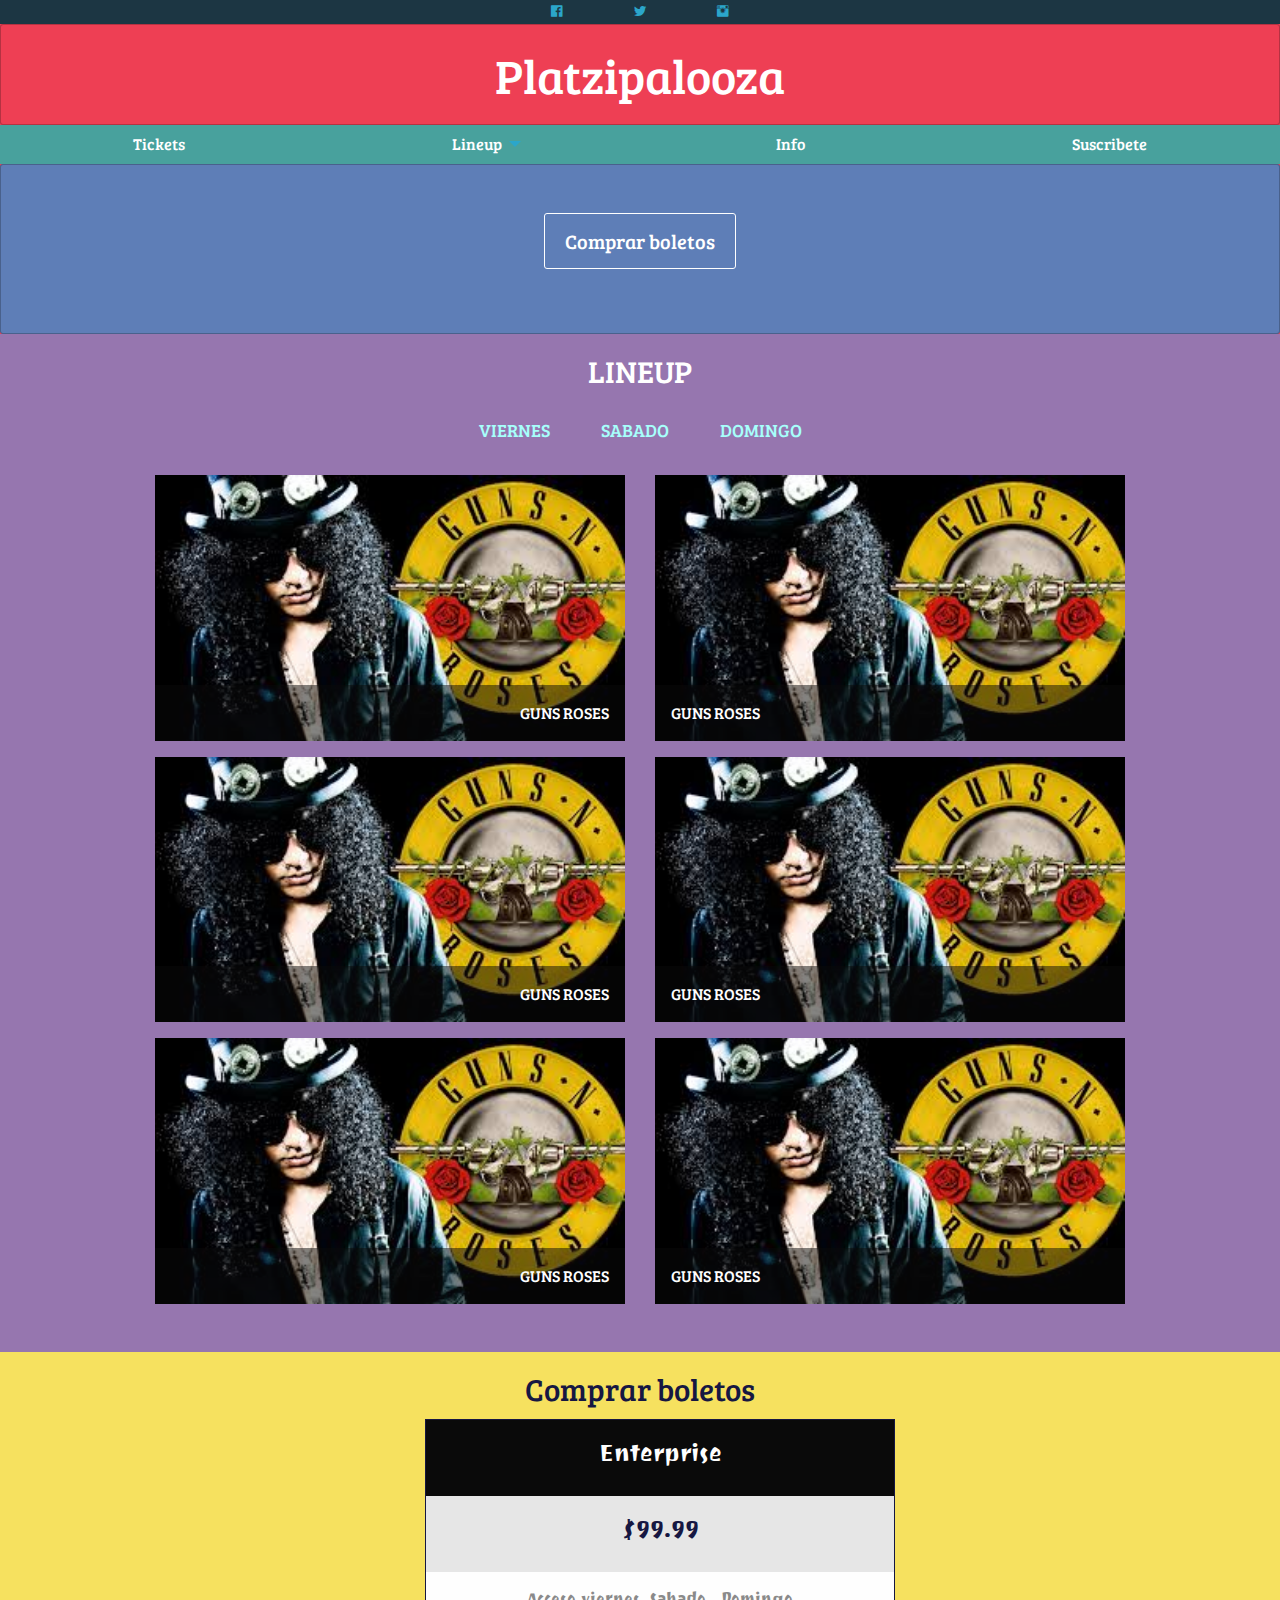
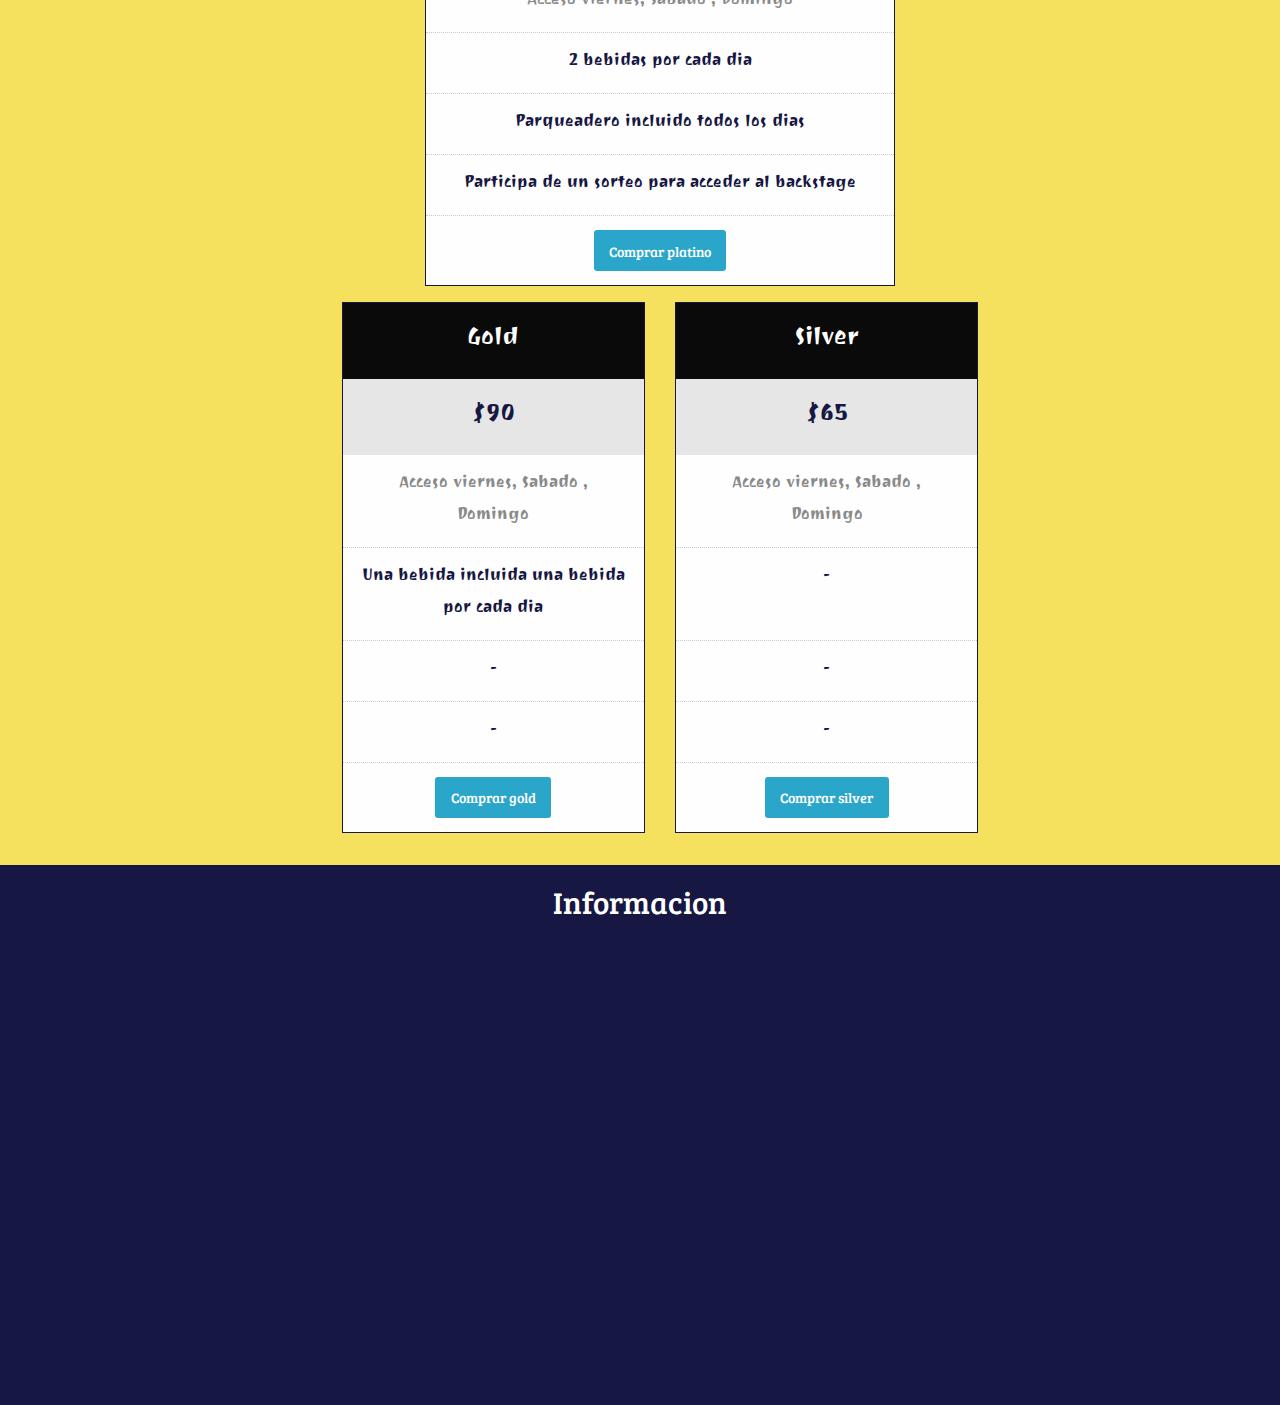
==== index.html @ 2fb14201 "subiendo" ====
<!doctype html>
<html class="no-js" lang="en" dir="ltr">
  <head>
    <meta charset="utf-8">
    <meta http-equiv="x-ua-compatible" content="ie=edge">
    <meta name="viewport" content="width=device-width, initial-scale=1.0">
    <link rel="stylesheet" href="icons/foundation-icons/foundation-icons.css">
    <link rel="stylesheet" href="css/pricing-table.css">
    <title>PlatziPalooza</title>
    <link rel="stylesheet" href="css/foundation-flex.css">
    <link href="https://fonts.googleapis.com/css?family=Bree+Serif|Ravi+Prakash" rel="stylesheet">
    <link rel="stylesheet" href="css/app.css">
  </head>
  <body>
    <!-- Social -->

    <section class="social-container">
      <div class="row align-center text-center">
        <div class="small-1 column">
          <a href="#" target="blank">
            <i class="fi-social-facebook"></i>  
          </a>
        </div>
        <div class="small-1 column">
          <a href="#" target="blank">
            <i class="fi-social-twitter"></i>  
          </a>
        </div>
        <div class="small-1 column">
          <a href="#" target="blank">
            <i class="fi-social-instagram"></i>  
          </a> 
        </div>
      </div>
    </section>

    <!-- social -->

    <!-- logo  -->
      <section class="logo-container">
        <div class="callout text-center">
          <h1>Platzipalooza</h1>
        </div>
      </section>
    <!-- logo  -->

    <!-- menu -->
      <section class="menu-container">
        <ul class="menu dropdown align-spaced" data-dropdown-menu>
          <li><a href="">Tickets</a></li>
          <li>
            <a href="">Lineup</a>
            <ul id="submenu-container" class="menu">
              <li><a href="#panelViernes">Viernes</a></li>
              <li><a href="#panelsabado">Sabado</a></li>
              <li><a href="#panelDomingo">Domingo</a></li>
            </ul>
          </li>
          <li><a href="#">Info</a></li>
          <li><a href="#">Suscribete</a></li>
        </ul>
      </section>
    <!-- menu -->

    <!-- Tickets -->
    <section class="tickets-action">
      <div class="callout large text-center">
        <a href="#">
          <button class="large hollow button">Comprar boletos</button>
        </a>
      </div>
    </section>
    <!-- Tickets -->

    <!-- lineup -->
    <section class="lineup-container">
      <h3 class="text-center">Lineup</h3>
      <ul class="tabs text-center" data-tabs id="lineup-tabs">
        <li class="tabs-title is-active">
          <a href="#panelViernes">Viernes</a>
        </li>
        <li class="tabs-title">
          <a href="#panelSabado">Sabado</a>
        </li>
        <li class="tabs-title">
          <a href="#panelDomingo">Domingo</a>
        </li>
      </ul>
      <div class="tabs-content" data-tabs-content="lineup-tabs">
        <div class="tabs-panel is-active" id="panelViernes">
          <div class="row">
            <div class="small-12 medium-6 column">
              <div class="orbit" data-orbit>
                <div class="orbit-container">
                  <div class="orbit-slide">
                    <img class="orbit-image" src="imagenes/descarga.jpg" alt="Guns Roses">
                    <figcaption class="orbit-caption">Guns Roses</figcaption>
                  </div>
               </div> 
              </div>
            </div>
            <div class="small-12 medium-6 column">
              <div class="orbit" data-orbit>
                <div class="orbit-container">
                  <div class="orbit-slide">
                    <img class="orbit-image" src="imagenes/descarga.jpg" alt="Guns Roses">
                    <figcaption class="orbit-caption">Guns Roses</figcaption>
                  </div>
               </div> 
              </div>
            </div>
            <div class="small-12 medium-6 column">
              <div class="orbit" data-orbit>
                <div class="orbit-container">
                  <div class="orbit-slide">
                    <img class="orbit-image" src="imagenes/descarga.jpg" alt="Guns Roses">
                    <figcaption class="orbit-caption">Guns Roses</figcaption>
                  </div>
               </div> 
              </div>
            </div>
            <div class="small-12 medium-6 column">
              <div class="orbit" data-orbit>
                <div class="orbit-container">
                  <div class="orbit-slide">
                    <img class="orbit-image" src="imagenes/descarga.jpg" alt="Guns Roses">
                    <figcaption class="orbit-caption">Guns Roses</figcaption>
                  </div>
               </div> 
              </div>
            </div>
            <div class="small-12 medium-6 column">
              <div class="orbit" data-orbit>
                <div class="orbit-container">
                  <div class="orbit-slide">
                    <img class="orbit-image" src="imagenes/descarga.jpg" alt="Guns Roses">
                    <figcaption class="orbit-caption">Guns Roses</figcaption>
                  </div>
               </div> 
              </div>
            </div>
            <div class="small-12 medium-6 column">
              <div class="orbit" data-orbit>
                <div class="orbit-container">
                  <div class="orbit-slide">
                    <img class="orbit-image" src="imagenes/descarga.jpg" alt="Guns Roses">
                    <figcaption class="orbit-caption">Guns Roses</figcaption>
                  </div>
               </div> 
              </div>
            </div>
          </div>
        </div>
         <div class="tabs-panel" id="panelSabado">
           <div class="row">
             <div class="small-12 medium-6 column">
              <div class="orbit" data-orbit>
                <div class="orbit-container">
                  <div class="orbit-slide">
                    <img class="orbit-image" src="imagenes/maxresdefault.jpg" alt="Queen">
                    <figcaption class="orbit-caption">Guns Roses</figcaption>
                  </div>
               </div> 
              </div>
             </div>
             <div class="small-12 medium-6 column">
              <div class="orbit" data-orbit>
                <div class="orbit-container">
                  <div class="orbit-slide">
                    <img class="orbit-image" src="imagenes/maxresdefault.jpg" alt="Queen">
                    <figcaption class="orbit-caption">Guns Roses</figcaption>
                  </div>
               </div> 
              </div>
             </div>
             <div class="small-12 medium-6 column">
              <div class="orbit" data-orbit>
                <div class="orbit-container">
                  <div class="orbit-slide">
                    <img class="orbit-image" src="imagenes/maxresdefault.jpg" alt="Queen">
                    <figcaption class="orbit-caption">Guns Roses</figcaption>
                  </div>
               </div> 
              </div>
             </div>
             <div class="small-12 medium-6 column">
              <div class="orbit" data-orbit>
                <div class="orbit-container">
                  <div class="orbit-slide">
                    <img class="orbit-image" src="imagenes/maxresdefault.jpg" alt="Queen">
                    <figcaption class="orbit-caption">Guns Roses</figcaption>
                  </div>
               </div> 
              </div>
             </div>
             <div class="small-12 medium-6 column">
              <div class="orbit" data-orbit>
                <div class="orbit-container">
                  <div class="orbit-slide">
                    <img class="orbit-image" src="imagenes/maxresdefault.jpg" alt="Queen">
                    <figcaption class="orbit-caption">Guns Roses</figcaption>
                  </div>
               </div> 
              </div>
             </div>
             <div class="small-12 medium-6 column">
              <div class="orbit" data-orbit>
                <div class="orbit-container">
                  <div class="orbit-slide">
                    <img class="orbit-image" src="imagenes/maxresdefault.jpg" alt="Queen">
                    <figcaption class="orbit-caption">Guns Roses</figcaption>
                  </div>
               </div> 
              </div>
             </div>
          </div>
        </div>
         <div class="tabs-panel" id="panelDomingo">
          <div class="row">
            <div class="small-12 medium-6 column">
              <div class="orbit" data-orbit>
                <div class="orbit-container">
                  <div class="orbit-slide">
                    <img class="orbit-image" src="imagenes/Beatles_ad_1965_just_the_beatles_crop.jpg" alt="Guns Roses">
                    <figcaption class="orbit-caption">The Beatles</figcaption>
                  </div>
               </div> 
              </div>
            </div>
            <div class="small-12 medium-6 column">
              <div class="orbit" data-orbit>
                <div class="orbit-container">
                  <div class="orbit-slide">
                    <img class="orbit-image" src="imagenes/Beatles_ad_1965_just_the_beatles_crop.jpg" alt="Guns Roses">
                    <figcaption class="orbit-caption">The Beatles</figcaption>
                  </div>
               </div> 
              </div>
            </div>
            <div class="small-12 medium-6 column">
              <div class="orbit" data-orbit>
                <div class="orbit-container">
                  <div class="orbit-slide">
                    <img class="orbit-image" src="imagenes/Beatles_ad_1965_just_the_beatles_crop.jpg" alt="Guns Roses">
                    <figcaption class="orbit-caption">The Beatles</figcaption>
                  </div>
               </div> 
              </div>
            </div>
            <div class="small-12 medium-6 column">
              <div class="orbit" data-orbit>
                <div class="orbit-container">
                  <div class="orbit-slide">
                    <img class="orbit-image" src="imagenes/Beatles_ad_1965_just_the_beatles_crop.jpg" alt="Guns Roses">
                    <figcaption class="orbit-caption">The Beatles</figcaption>
                  </div>
               </div> 
              </div>
            </div>
            <div class="small-12 medium-6 column">
              <div class="orbit" data-orbit>
                <div class="orbit-container">
                  <div class="orbit-slide">
                    <img class="orbit-image" src="imagenes/Beatles_ad_1965_just_the_beatles_crop.jpg" alt="Guns Roses">
                    <figcaption class="orbit-caption">The Beatless</figcaption>
                  </div>
               </div> 
              </div>
            </div>
            <div class="small-12 medium-6 column">
              <div class="orbit" data-orbit>
                <div class="orbit-container">
                  <div class="orbit-slide">
                    <img class="orbit-image" src="imagenes/Beatles_ad_1965_just_the_beatles_crop.jpg" alt="Guns Roses">
                    <figcaption class="orbit-caption">The Beatles</figcaption>
                  </div>
               </div> 
              </div>
            </div>
          </div>
        </div>
      </div>
    </section>
    <!-- lineup -->

    <!-- compra de boletos -->
    <section class="tickets-container">
      <h3 class="text-center">Comprar boletos</h3>
      <div class="row" data-equalizer data-equalize-on="small">
        <div class="column small-10 small-offset-1 medium-6 medium-offset-3">
            <ul class="pricing-table">
              <li class="title">Enterprise</li>
              <li class="price">$99.99</li>
              <li class="description">Acceso viernes, Sabado , Domingo</li>
              <li>2 bebidas por cada dia</li>
              <li>Parqueadero incluido todos los dias</li>
              <li>Participa de un sorteo para acceder al backstage</li>
              <li><a class="button" href="#">Comprar platino</a></li>
            </ul>
        </div>
        <div class="column small-6 small medium-4 medium-offset-2">
            <ul class="pricing-table">
              <li class="title">Gold</li>
              <li class="price">$90</li>
              <li class="description">Acceso viernes, Sabado , Domingo</li>
              <li data-equalizer-watch>Una bebida incluida una bebida por cada dia</li>
              <li>-</li>
              <li>-</li>
              <li><a class="button" href="#">Comprar gold</a></li>
            </ul>
        </div>
        <div class="column small-6 small medium-4">
            <ul class="pricing-table">
              <li class="title">Silver</li>
              <li class="price">$65</li>
              <li class="description">Acceso viernes, Sabado , Domingo</li>
              <li data-equalizer-watch>-</li>
              <li>-</li>
              <li>-</li>
              <li><a class="button" href="#">Comprar silver</a></li>
            </ul>
        </div>
      </div>
    </section>
    <!-- compra de boletos -->

        <!-- info -->
    <section class="info-container">
      <h3 class="text-center">Informacion</h3>
        <div class="info-map" data-interchange="[map-small.html, small], [map.html, medium]"></div>
    </section>
        <!-- info -->

 
    <script src="js/vendor/jquery.js"></script>
    <script src="js/vendor/what-input.js"></script>
    <script src="js/vendor/foundation.js"></script>
    <script src="js/app.js"></script>
  </body>
</html>


<!-- row Crea una fila
column  Crea una columna
small-12  Crea una columna que ocupa 12 espacios para dispositivos pequeños.
medium-4  Crea una columna que ocupa 4 espacios para dispositivos medianos.
medium-offset-1 Crea una columna como espacio en blanco.
end Sitúa una columna inmediatamente después de la anterior.
small-collapse  Los elementos dentro de una fila quedarán pegados al borde.
large-uncollapse  Los elementos mantendrán un margen dentro de cada fila.
small-centered  Colocará una columna centrada en dispositivos pequeños.
large-uncentered  No permitirá que las columnas queden centradas en dispositivos grandes.
medium-push-6 Empuja una columna seis posiciones en dispositivos medianos.
medium-pull-6 Jala una columna seis posiciones en dispositivos medianos. -->

<!-- align-right: Se mueve las columnas a la derecha.
align-center: Se mueven las columnas al centro.
align-justify: Reparte igualmente el espacio que tengan entre columnas.
align-spaced: Reparte igualmente el espacio que tengan entre las columnas como el espacio que hay fuera de ellas. -->
<!-- 
Alineación vertical:
align-middle: centra elementos verticalmente.
align-bottom: coloca elementos al final del contenedor.
align-self-bottom: afecta solo la columna que contenga la clase -->

<!-- Ordenar elementos segun el tamño de los dispositivos
large-order-1
medium-order-1
small-order-1 -->

<!-- icon-top pone los iconos abajo del texto -->
<!-- vertical :hace que el menu sea vetical -->

<!-- Los tipos de tamaños de los botones son:

tiny (Es el tamaño más pequeño)
small
medium
large -->

<!-- hollow : da estilo al boton -->
---- css/pricing-table.css ----
.pricing-table {
  background-color: #fefefe;
  border: solid 1px #cacaca;
  width: 100%;
  text-align: center;
  list-style-type: none;
}

.pricing-table li {
  border-bottom: dotted 1px #cacaca;
  padding: 0.875rem 1.125rem;
}

.pricing-table li:last-child {
  border-bottom: 0;
}

.pricing-table .title {
  background-color: #0a0a0a;
  color: #fefefe;
  border-bottom: 0;
}

.pricing-table .price {
  background-color: #e6e6e6;
  font-size: 2rem;
  border-bottom: 0;
}

.pricing-table .description {
  color: #8a8a8a;
  font-size: 80%;
}

.pricing-table :last-child {
  margin-bottom: 0;
}
---- css/app.css ----
body
{
	background-color: #ee3f54;
}

h1,h2,h3,h4,h5,h6,button
{
	font-family: 'Bree Serif', serif;
}

.social-container
{
	background-color: #1c3643;
}

.logo-container .callout
{
	background-color: #ee3f54;
	color:white;
	margin-bottom: 0;
}

.menu-container
{
	background-color: #48a19d;
}

.menu-container li a
{
	color: white;
	font-family: 'Bree Serif', serif;
}

.menu-container li a:hover,
.submenu-container li a:hover
{
	color: #f6e15f;
}

#submenu-container
{
	background-color: #48a19d;
	color: white;
	border:0;
}

.tickets-action .callout
{
	background-color: #5e7eb7;
	color: white;
	margin-bottom: 0;
}

.tickets-action .callout button
{
	color: white;
	border:1px solid white;
}


.lineup-container
{
	padding: 1em 0;
}

.lineup-container,
.lineup-container .tabs-panel,
.lineup-container .tabs,
.lineup-container .tabs .tabs-title
.lineup-container .tabs .tabs-title.is-active a
{
	background-color: #9676af;
	color: white;
	border: 0;
	text-transform: uppercase;
	font-family: 'Bree Serif', serif;
}

.tabs-content
{
	border: 0;
}

.lineup-container .tabs .tabs-title a
{
	font-size: 18px;
	color: #a7fffb ;
}

.lineup-container .tabs .tabs-title a:hover
{
	color: white;
	background-color: #9676af;
}

.tabs-title
{
	display: inline-block;;
	float: none;
}

.tabs-title > a:focus, .tabs-title > a[aria-selected='true']
{
	background-color: #9676AF;
}

.lineup-container .orbit-container
{
	margin-bottom: 1em;
}

.lineup-container .column:nth-child(odd) figcaption
{
	text-align: right;
}

.orbit-container
{
	height: auto !important;
}

.orbit-slider
{
	max-height: none !important;
}

.tickets-container
{
	padding: 1em 0;
	background-color: #f6e15f;
	color: #161742;
}

.pricing-table
{
	border: 1px solid #161742;
	font-family: 'Ravi Prakash', cursive;
}

.pricing-table li,
.pricing-table li.description

{
	font-size: 20px;
}

.pricing-table li.price,
.pricing-table li.title
{
	font-size: 30px;
}

.pricing-table a.button
{
	font-family: 'Bree Serif', serif;
}

.info-container
{
	background-color:#161742;
	color: white;
	padding: 1em 0;
}
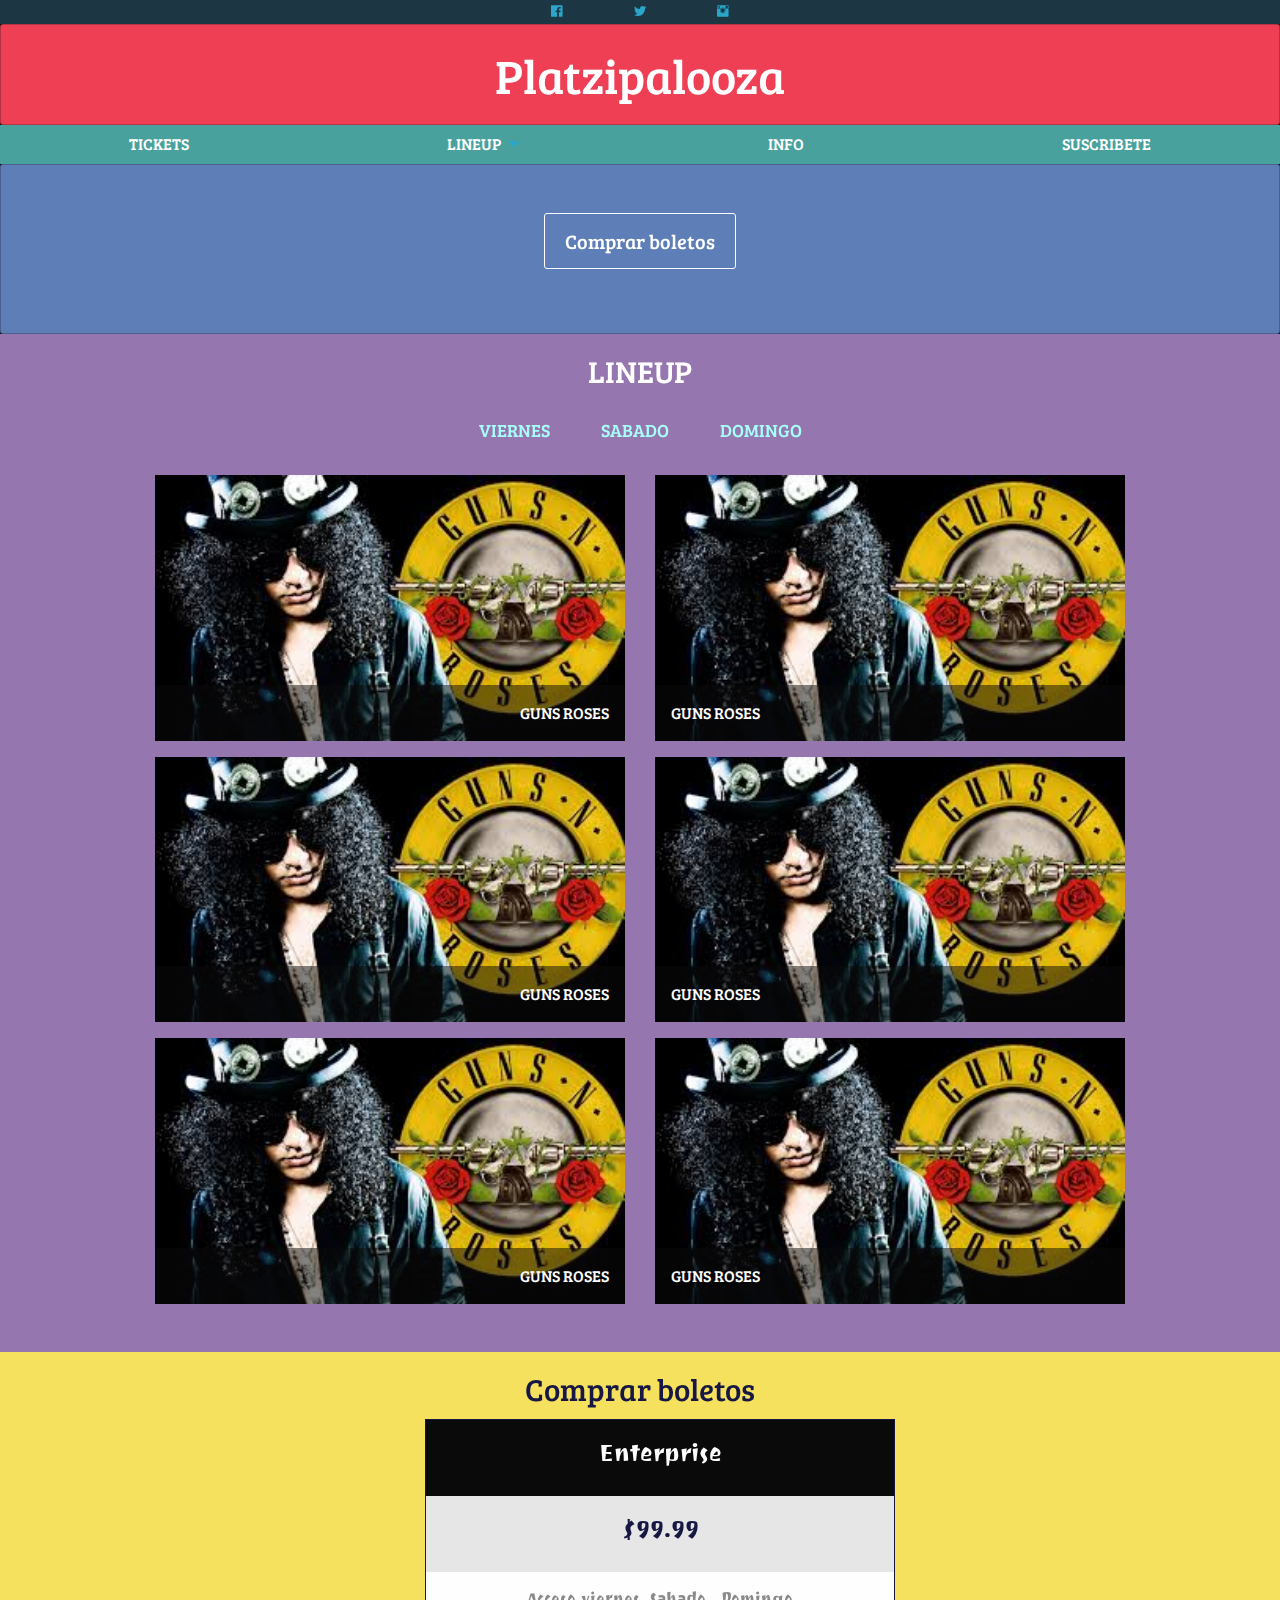
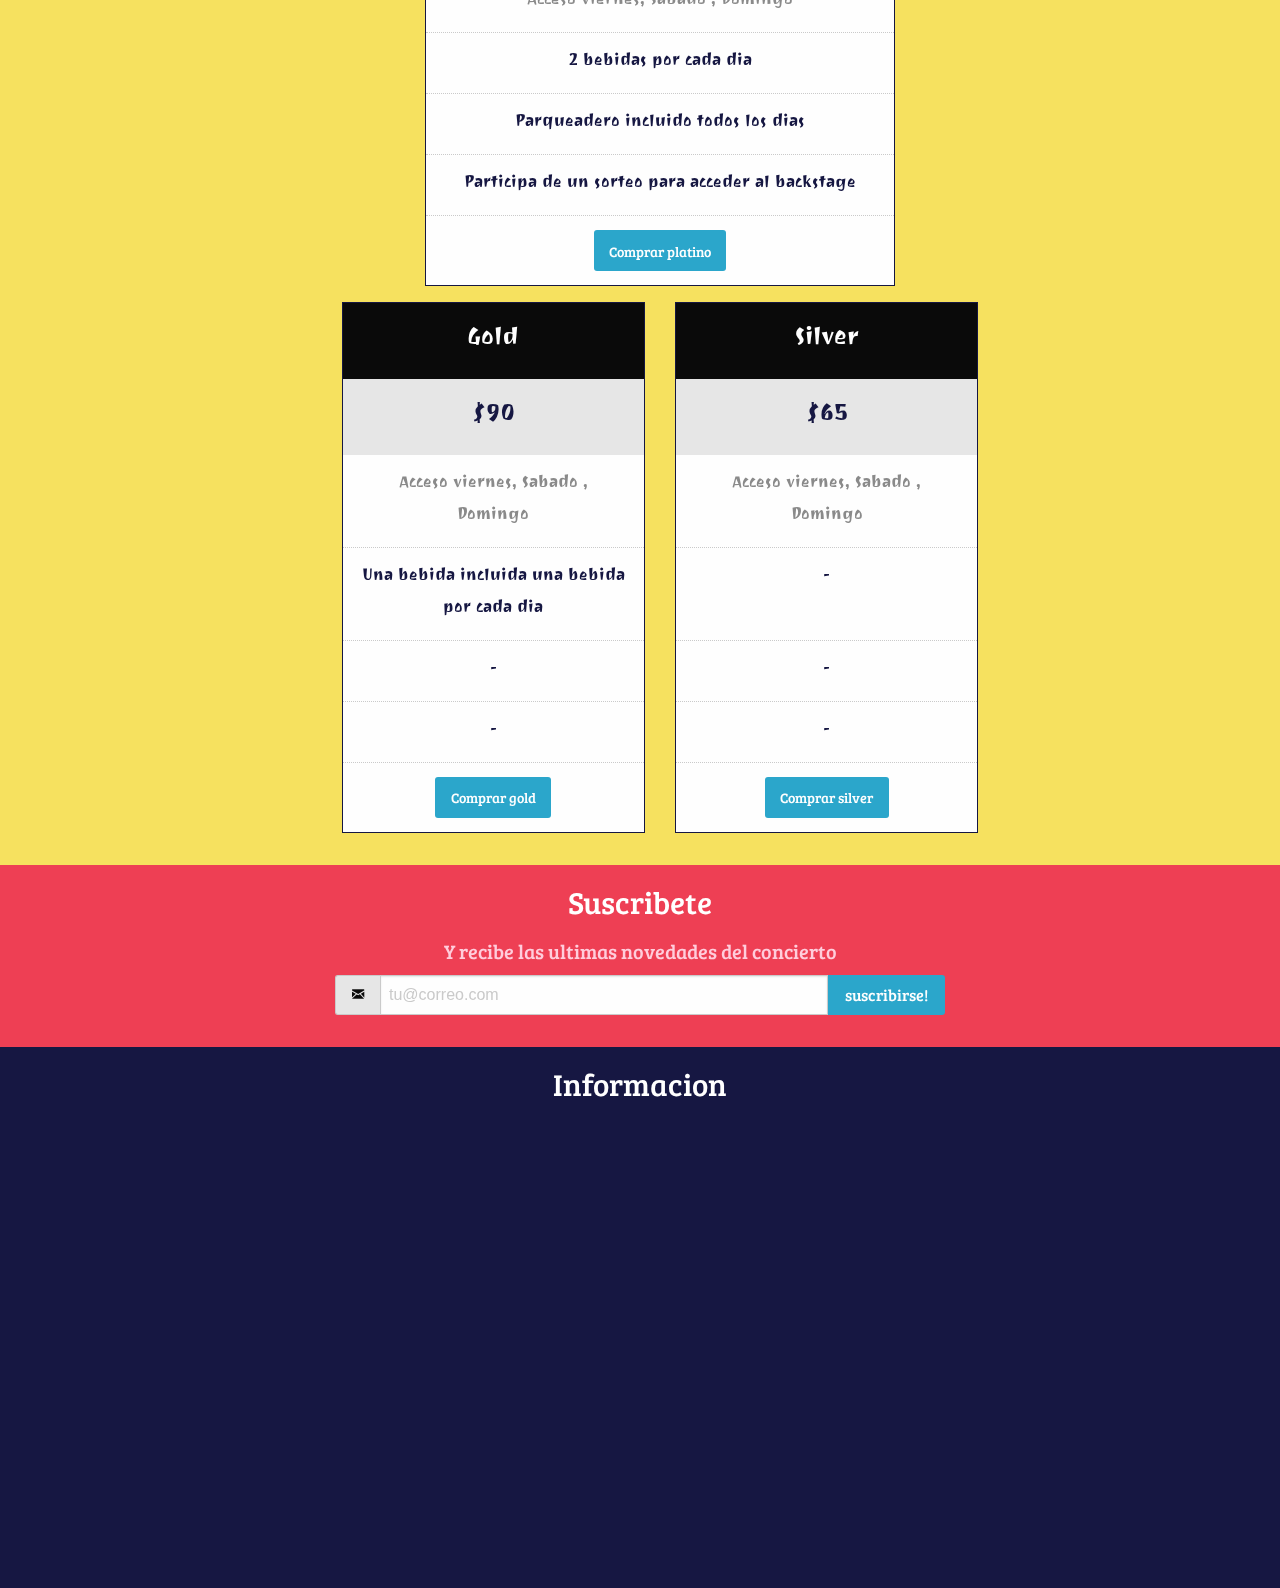
==== commit eb73f6c9: "cambio final" ====
--- a/index.html
+++ b/index.html
@@ -12,324 +12,378 @@
     <link rel="stylesheet" href="css/app.css">
   </head>
   <body>
-    <!-- Social -->
-
-    <section class="social-container">
-      <div class="row align-center text-center">
-        <div class="small-1 column">
-          <a href="#" target="blank">
-            <i class="fi-social-facebook"></i>  
-          </a>
+    <div class="off-canvas-wrapper">
+      <div class="off-canvas-wrapper-inner" data-off-canvas-wrapper>
+
+        <div id="offCanvas" class="off-canvas position-left" data-off-canvas>
+          <nav data-magellan>
+            <ul class="vertical menu" data-drilldown>
+              <li><a href="#tickets-container">Tickets</a></li>
+              <li><a href="#lineup-container">Lineup</a>
+                <ul id="submenu-container" class="vertical menu">
+                  <li><a data-toggle-dia="panelViernes" href="#lineup-container">Viernes</a></li>
+                  <li><a data-toggle-dia="panelSabado" href="#lineup-container">Sabado</a></li>
+                  <li><a data-toggle-dia="panelDomingo" href="#lineup-container">Domingo</a></li>
+                </ul>
+              </li>
+              <li><a href="#info-container">Info</a></li>
+              <li><a href="#suscribete-container">Suscribete</a></li>
+            </ul>
+          </nav>
         </div>
-        <div class="small-1 column">
-          <a href="#" target="blank">
-            <i class="fi-social-twitter"></i>  
-          </a>
-        </div>
-        <div class="small-1 column">
-          <a href="#" target="blank">
-            <i class="fi-social-instagram"></i>  
-          </a> 
+
+
+        <div class="off-canvas-content" data-off-canvas-content>
+                  <!-- Social -->
+
+          <section class="social-container">
+            <div class="row align-center text-center">
+              <div class="small-1 column">
+                <a href="#" target="blank">
+                  <i class="fi-social-facebook"></i>  
+                </a>
+              </div>
+              <div class="small-1 column">
+                <a href="#" target="blank">
+                  <i class="fi-social-twitter"></i>  
+                </a>
+              </div>
+              <div class="small-1 column">
+                <a href="#" target="blank">
+                  <i class="fi-social-instagram"></i>  
+                </a> 
+              </div>
+            </div>
+          </section>
+
+          <!-- social -->
+
+          <!-- logo  -->
+            <section class="logo-container">
+              <div class="callout text-center">
+                <h1>Platzipalooza</h1>
+              </div>
+            </section>
+          <!-- logo  -->
+
+          <!-- menu -->
+            <section id="scrollSticky" data-sticky-container>
+              <div class="data-sticky" data-sticky data-options="marginTop:0;" data-sticky-on="small" data-top-anchor="scrollSticky">
+                <nav id="menu-container" data-magellan>
+                 <ul class="menu align-spaced show-for-small-only">
+                  <li><a href="#" data-toggle="offCanvas">Menu</a></li> 
+                 </ul>
+                 <ul class="menu dropdown align-spaced show-for-medium" data-dropdown-menu>
+                  <li><a href="#tickets-container">Tickets</a></li>
+                  <li>
+                    <a href="#lineup-container">Lineup</a>
+                  <ul id="submenu-container" class="menu">
+                    <li><a data-toggle-dia="panelViernes" href="#lineup-container">Viernes</a></li>
+                    <li><a data-toggle-dia="panelSabado" href="#lineup-container">Sabado</a></li>
+                    <li><a data-toggle-dia="panelDomingo" href="#lineup-container">Domingo</a></li>
+                  </ul>
+                  </li>
+                  <li><a href="#info-container">Info</a></li>
+                  <li><a href="#suscribete-container">Suscribete</a></li>
+                 </ul>
+                </nav>
+              </div>  
+            </section>
+          <!-- menu -->
+
+          <!-- Tickets -->
+          <section class="tickets-action">
+            <div class="callout large text-center">
+              <a href="#">
+                <button class="large hollow button">Comprar boletos</button>
+              </a>
+            </div>
+          </section>
+          <!-- Tickets -->
+
+          <!-- lineup -->
+          <section id="lineup-container" data-magellan-target="lineup-container">
+            <h3 class="text-center">Lineup</h3>
+            <ul class="tabs text-center" data-tabs id="lineup-tabs">
+              <li class="tabs-title is-active">
+                <a href="#panelViernes">Viernes</a>
+              </li>
+              <li class="tabs-title">
+                <a href="#panelSabado">Sabado</a>
+              </li>
+              <li class="tabs-title">
+                <a href="#panelDomingo">Domingo</a>
+              </li>
+            </ul>
+            <div class="tabs-content" data-tabs-content="lineup-tabs">
+              <div class="tabs-panel is-active" id="panelViernes">
+                <div class="row">
+                  <div class="small-12 medium-6 column">
+                    <div class="orbit" data-orbit>
+                      <div class="orbit-container">
+                        <div class="orbit-slide">
+                          <img class="orbit-image" src="imagenes/descarga.jpg" alt="Guns Roses">
+                          <figcaption class="orbit-caption">Guns Roses</figcaption>
+                        </div>
+                     </div> 
+                    </div>
+                  </div>
+                  <div class="small-12 medium-6 column">
+                    <div class="orbit" data-orbit>
+                      <div class="orbit-container">
+                        <div class="orbit-slide">
+                          <img class="orbit-image" src="imagenes/descarga.jpg" alt="Guns Roses">
+                          <figcaption class="orbit-caption">Guns Roses</figcaption>
+                        </div>
+                     </div> 
+                    </div>
+                  </div>
+                  <div class="small-12 medium-6 column">
+                    <div class="orbit" data-orbit>
+                      <div class="orbit-container">
+                        <div class="orbit-slide">
+                          <img class="orbit-image" src="imagenes/descarga.jpg" alt="Guns Roses">
+                          <figcaption class="orbit-caption">Guns Roses</figcaption>
+                        </div>
+                     </div> 
+                    </div>
+                  </div>
+                  <div class="small-12 medium-6 column">
+                    <div class="orbit" data-orbit>
+                      <div class="orbit-container">
+                        <div class="orbit-slide">
+                          <img class="orbit-image" src="imagenes/descarga.jpg" alt="Guns Roses">
+                          <figcaption class="orbit-caption">Guns Roses</figcaption>
+                        </div>
+                     </div> 
+                    </div>
+                  </div>
+                  <div class="small-12 medium-6 column">
+                    <div class="orbit" data-orbit>
+                      <div class="orbit-container">
+                        <div class="orbit-slide">
+                          <img class="orbit-image" src="imagenes/descarga.jpg" alt="Guns Roses">
+                          <figcaption class="orbit-caption">Guns Roses</figcaption>
+                        </div>
+                     </div> 
+                    </div>
+                  </div>
+                  <div class="small-12 medium-6 column">
+                    <div class="orbit" data-orbit>
+                      <div class="orbit-container">
+                        <div class="orbit-slide">
+                          <img class="orbit-image" src="imagenes/descarga.jpg" alt="Guns Roses">
+                          <figcaption class="orbit-caption">Guns Roses</figcaption>
+                        </div>
+                     </div> 
+                    </div>
+                  </div>
+                </div>
+              </div>
+               <div class="tabs-panel" id="panelSabado">
+                 <div class="row">
+                   <div class="small-12 medium-6 column">
+                    <div class="orbit" data-orbit>
+                      <div class="orbit-container">
+                        <div class="orbit-slide">
+                          <img class="orbit-image" src="imagenes/maxresdefault.jpg" alt="Queen">
+                          <figcaption class="orbit-caption">Guns Roses</figcaption>
+                        </div>
+                     </div> 
+                    </div>
+                   </div>
+                   <div class="small-12 medium-6 column">
+                    <div class="orbit" data-orbit>
+                      <div class="orbit-container">
+                        <div class="orbit-slide">
+                          <img class="orbit-image" src="imagenes/maxresdefault.jpg" alt="Queen">
+                          <figcaption class="orbit-caption">Guns Roses</figcaption>
+                        </div>
+                     </div> 
+                    </div>
+                   </div>
+                   <div class="small-12 medium-6 column">
+                    <div class="orbit" data-orbit>
+                      <div class="orbit-container">
+                        <div class="orbit-slide">
+                          <img class="orbit-image" src="imagenes/maxresdefault.jpg" alt="Queen">
+                          <figcaption class="orbit-caption">Guns Roses</figcaption>
+                        </div>
+                     </div> 
+                    </div>
+                   </div>
+                   <div class="small-12 medium-6 column">
+                    <div class="orbit" data-orbit>
+                      <div class="orbit-container">
+                        <div class="orbit-slide">
+                          <img class="orbit-image" src="imagenes/maxresdefault.jpg" alt="Queen">
+                          <figcaption class="orbit-caption">Guns Roses</figcaption>
+                        </div>
+                     </div> 
+                    </div>
+                   </div>
+                   <div class="small-12 medium-6 column">
+                    <div class="orbit" data-orbit>
+                      <div class="orbit-container">
+                        <div class="orbit-slide">
+                          <img class="orbit-image" src="imagenes/maxresdefault.jpg" alt="Queen">
+                          <figcaption class="orbit-caption">Guns Roses</figcaption>
+                        </div>
+                     </div> 
+                    </div>
+                   </div>
+                   <div class="small-12 medium-6 column">
+                    <div class="orbit" data-orbit>
+                      <div class="orbit-container">
+                        <div class="orbit-slide">
+                          <img class="orbit-image" src="imagenes/maxresdefault.jpg" alt="Queen">
+                          <figcaption class="orbit-caption">Guns Roses</figcaption>
+                        </div>
+                     </div> 
+                    </div>
+                   </div>
+                </div>
+              </div>
+               <div class="tabs-panel" id="panelDomingo">
+                <div class="row">
+                  <div class="small-12 medium-6 column">
+                    <div class="orbit" data-orbit>
+                      <div class="orbit-container">
+                        <div class="orbit-slide">
+                          <img class="orbit-image" src="imagenes/Beatles_ad_1965_just_the_beatles_crop.jpg" alt="Guns Roses">
+                          <figcaption class="orbit-caption">The Beatles</figcaption>
+                        </div>
+                     </div> 
+                    </div>
+                  </div>
+                  <div class="small-12 medium-6 column">
+                    <div class="orbit" data-orbit>
+                      <div class="orbit-container">
+                        <div class="orbit-slide">
+                          <img class="orbit-image" src="imagenes/Beatles_ad_1965_just_the_beatles_crop.jpg" alt="Guns Roses">
+                          <figcaption class="orbit-caption">The Beatles</figcaption>
+                        </div>
+                     </div> 
+                    </div>
+                  </div>
+                  <div class="small-12 medium-6 column">
+                    <div class="orbit" data-orbit>
+                      <div class="orbit-container">
+                        <div class="orbit-slide">
+                          <img class="orbit-image" src="imagenes/Beatles_ad_1965_just_the_beatles_crop.jpg" alt="Guns Roses">
+                          <figcaption class="orbit-caption">The Beatles</figcaption>
+                        </div>
+                     </div> 
+                    </div>
+                  </div>
+                  <div class="small-12 medium-6 column">
+                    <div class="orbit" data-orbit>
+                      <div class="orbit-container">
+                        <div class="orbit-slide">
+                          <img class="orbit-image" src="imagenes/Beatles_ad_1965_just_the_beatles_crop.jpg" alt="Guns Roses">
+                          <figcaption class="orbit-caption">The Beatles</figcaption>
+                        </div>
+                     </div> 
+                    </div>
+                  </div>
+                  <div class="small-12 medium-6 column">
+                    <div class="orbit" data-orbit>
+                      <div class="orbit-container">
+                        <div class="orbit-slide">
+                          <img class="orbit-image" src="imagenes/Beatles_ad_1965_just_the_beatles_crop.jpg" alt="Guns Roses">
+                          <figcaption class="orbit-caption">The Beatless</figcaption>
+                        </div>
+                     </div> 
+                    </div>
+                  </div>
+                  <div class="small-12 medium-6 column">
+                    <div class="orbit" data-orbit>
+                      <div class="orbit-container">
+                        <div class="orbit-slide">
+                          <img class="orbit-image" src="imagenes/Beatles_ad_1965_just_the_beatles_crop.jpg" alt="Guns Roses">
+                          <figcaption class="orbit-caption">The Beatles</figcaption>
+                        </div>
+                     </div> 
+                    </div>
+                  </div>
+                </div>
+              </div>
+            </div>
+          </section>
+          <!-- lineup -->
+
+          <!-- compra de boletos -->
+          <section id="tickets-container" data-magellan-target="tickets-container">
+            <h3 class="text-center">Comprar boletos</h3>
+            <div class="row" data-equalizer data-equalize-on="small">
+              <div class="column small-10 small-offset-1 medium-6 medium-offset-3">
+                  <ul class="pricing-table">
+                    <li class="title">Enterprise</li>
+                    <li class="price">$99.99</li>
+                    <li class="description">Acceso viernes, Sabado , Domingo</li>
+                    <li>2 bebidas por cada dia</li>
+                    <li>Parqueadero incluido todos los dias</li>
+                    <li>Participa de un sorteo para acceder al backstage</li>
+                    <li><a class="button" href="#">Comprar platino</a></li>
+                  </ul>
+              </div>
+              <div class="column small-6 small medium-4 medium-offset-2">
+                  <ul class="pricing-table">
+                    <li class="title">Gold</li>
+                    <li class="price">$90</li>
+                    <li class="description">Acceso viernes, Sabado , Domingo</li>
+                    <li data-equalizer-watch>Una bebida incluida una bebida por cada dia</li>
+                    <li>-</li>
+                    <li>-</li>
+                    <li><a class="button" href="#">Comprar gold</a></li>
+                  </ul>
+              </div>
+              <div class="column small-6 small medium-4">
+                  <ul class="pricing-table">
+                    <li class="title">Silver</li>
+                    <li class="price">$65</li>
+                    <li class="description">Acceso viernes, Sabado , Domingo</li>
+                    <li data-equalizer-watch>-</li>
+                    <li>-</li>
+                    <li>-</li>
+                    <li><a class="button" href="#">Comprar silver</a></li>
+                  </ul>
+              </div>
+            </div>
+          </section>
+          <!-- compra de boletos -->
+
+          <!-- suscribete -->
+          <section id="suscribete-container" data-magellan-target="suscribete-container">
+            <h3 class="text-center">Suscribete</h3>
+            <h4 class="text-center"><small>Y recibe las ultimas novedades del concierto</small></h4>
+            <form action="https://formspree.io/darksxd94@gmail.com" method="POST" novalidate data-abide>
+              <div data-abide-error class="row columns small-12 medium-6 text-center error-container" style="display:none">
+                <p><i class="fi-alert"></i>Ingresó un correo electronico no válido</p>
+              </div>
+              <div class="row columns small-12 medium-6">
+                <div class="input-group">
+                  <span class="input-group-label"><i class="fi-mail"></i></span>
+                  <input type="email" name="email" class="input-group-field" placeholder="tu@correo.com" required="">
+                  <div class="input-group-button">
+                    <input type="submit" class="button" value="suscribirse!">
+                  </div>
+                </div>
+              </div>
+            </form>
+          </section>
+
+          <!-- suscribete -->
+              <!-- info -->
+          <section id="info-container">
+            <h3 class="text-center">Informacion</h3>
+              <div class="info-map" data-interchange="[map-small.html, small], [map.html, medium]"></div>
+          </section>
+              <!-- info -->
         </div>
       </div>
-    </section>
-
-    <!-- social -->
-
-    <!-- logo  -->
-      <section class="logo-container">
-        <div class="callout text-center">
-          <h1>Platzipalooza</h1>
-        </div>
-      </section>
-    <!-- logo  -->
-
-    <!-- menu -->
-      <section class="menu-container">
-        <ul class="menu dropdown align-spaced" data-dropdown-menu>
-          <li><a href="">Tickets</a></li>
-          <li>
-            <a href="">Lineup</a>
-            <ul id="submenu-container" class="menu">
-              <li><a href="#panelViernes">Viernes</a></li>
-              <li><a href="#panelsabado">Sabado</a></li>
-              <li><a href="#panelDomingo">Domingo</a></li>
-            </ul>
-          </li>
-          <li><a href="#">Info</a></li>
-          <li><a href="#">Suscribete</a></li>
-        </ul>
-      </section>
-    <!-- menu -->
-
-    <!-- Tickets -->
-    <section class="tickets-action">
-      <div class="callout large text-center">
-        <a href="#">
-          <button class="large hollow button">Comprar boletos</button>
-        </a>
-      </div>
-    </section>
-    <!-- Tickets -->
-
-    <!-- lineup -->
-    <section class="lineup-container">
-      <h3 class="text-center">Lineup</h3>
-      <ul class="tabs text-center" data-tabs id="lineup-tabs">
-        <li class="tabs-title is-active">
-          <a href="#panelViernes">Viernes</a>
-        </li>
-        <li class="tabs-title">
-          <a href="#panelSabado">Sabado</a>
-        </li>
-        <li class="tabs-title">
-          <a href="#panelDomingo">Domingo</a>
-        </li>
-      </ul>
-      <div class="tabs-content" data-tabs-content="lineup-tabs">
-        <div class="tabs-panel is-active" id="panelViernes">
-          <div class="row">
-            <div class="small-12 medium-6 column">
-              <div class="orbit" data-orbit>
-                <div class="orbit-container">
-                  <div class="orbit-slide">
-                    <img class="orbit-image" src="imagenes/descarga.jpg" alt="Guns Roses">
-                    <figcaption class="orbit-caption">Guns Roses</figcaption>
-                  </div>
-               </div> 
-              </div>
-            </div>
-            <div class="small-12 medium-6 column">
-              <div class="orbit" data-orbit>
-                <div class="orbit-container">
-                  <div class="orbit-slide">
-                    <img class="orbit-image" src="imagenes/descarga.jpg" alt="Guns Roses">
-                    <figcaption class="orbit-caption">Guns Roses</figcaption>
-                  </div>
-               </div> 
-              </div>
-            </div>
-            <div class="small-12 medium-6 column">
-              <div class="orbit" data-orbit>
-                <div class="orbit-container">
-                  <div class="orbit-slide">
-                    <img class="orbit-image" src="imagenes/descarga.jpg" alt="Guns Roses">
-                    <figcaption class="orbit-caption">Guns Roses</figcaption>
-                  </div>
-               </div> 
-              </div>
-            </div>
-            <div class="small-12 medium-6 column">
-              <div class="orbit" data-orbit>
-                <div class="orbit-container">
-                  <div class="orbit-slide">
-                    <img class="orbit-image" src="imagenes/descarga.jpg" alt="Guns Roses">
-                    <figcaption class="orbit-caption">Guns Roses</figcaption>
-                  </div>
-               </div> 
-              </div>
-            </div>
-            <div class="small-12 medium-6 column">
-              <div class="orbit" data-orbit>
-                <div class="orbit-container">
-                  <div class="orbit-slide">
-                    <img class="orbit-image" src="imagenes/descarga.jpg" alt="Guns Roses">
-                    <figcaption class="orbit-caption">Guns Roses</figcaption>
-                  </div>
-               </div> 
-              </div>
-            </div>
-            <div class="small-12 medium-6 column">
-              <div class="orbit" data-orbit>
-                <div class="orbit-container">
-                  <div class="orbit-slide">
-                    <img class="orbit-image" src="imagenes/descarga.jpg" alt="Guns Roses">
-                    <figcaption class="orbit-caption">Guns Roses</figcaption>
-                  </div>
-               </div> 
-              </div>
-            </div>
-          </div>
-        </div>
-         <div class="tabs-panel" id="panelSabado">
-           <div class="row">
-             <div class="small-12 medium-6 column">
-              <div class="orbit" data-orbit>
-                <div class="orbit-container">
-                  <div class="orbit-slide">
-                    <img class="orbit-image" src="imagenes/maxresdefault.jpg" alt="Queen">
-                    <figcaption class="orbit-caption">Guns Roses</figcaption>
-                  </div>
-               </div> 
-              </div>
-             </div>
-             <div class="small-12 medium-6 column">
-              <div class="orbit" data-orbit>
-                <div class="orbit-container">
-                  <div class="orbit-slide">
-                    <img class="orbit-image" src="imagenes/maxresdefault.jpg" alt="Queen">
-                    <figcaption class="orbit-caption">Guns Roses</figcaption>
-                  </div>
-               </div> 
-              </div>
-             </div>
-             <div class="small-12 medium-6 column">
-              <div class="orbit" data-orbit>
-                <div class="orbit-container">
-                  <div class="orbit-slide">
-                    <img class="orbit-image" src="imagenes/maxresdefault.jpg" alt="Queen">
-                    <figcaption class="orbit-caption">Guns Roses</figcaption>
-                  </div>
-               </div> 
-              </div>
-             </div>
-             <div class="small-12 medium-6 column">
-              <div class="orbit" data-orbit>
-                <div class="orbit-container">
-                  <div class="orbit-slide">
-                    <img class="orbit-image" src="imagenes/maxresdefault.jpg" alt="Queen">
-                    <figcaption class="orbit-caption">Guns Roses</figcaption>
-                  </div>
-               </div> 
-              </div>
-             </div>
-             <div class="small-12 medium-6 column">
-              <div class="orbit" data-orbit>
-                <div class="orbit-container">
-                  <div class="orbit-slide">
-                    <img class="orbit-image" src="imagenes/maxresdefault.jpg" alt="Queen">
-                    <figcaption class="orbit-caption">Guns Roses</figcaption>
-                  </div>
-               </div> 
-              </div>
-             </div>
-             <div class="small-12 medium-6 column">
-              <div class="orbit" data-orbit>
-                <div class="orbit-container">
-                  <div class="orbit-slide">
-                    <img class="orbit-image" src="imagenes/maxresdefault.jpg" alt="Queen">
-                    <figcaption class="orbit-caption">Guns Roses</figcaption>
-                  </div>
-               </div> 
-              </div>
-             </div>
-          </div>
-        </div>
-         <div class="tabs-panel" id="panelDomingo">
-          <div class="row">
-            <div class="small-12 medium-6 column">
-              <div class="orbit" data-orbit>
-                <div class="orbit-container">
-                  <div class="orbit-slide">
-                    <img class="orbit-image" src="imagenes/Beatles_ad_1965_just_the_beatles_crop.jpg" alt="Guns Roses">
-                    <figcaption class="orbit-caption">The Beatles</figcaption>
-                  </div>
-               </div> 
-              </div>
-            </div>
-            <div class="small-12 medium-6 column">
-              <div class="orbit" data-orbit>
-                <div class="orbit-container">
-                  <div class="orbit-slide">
-                    <img class="orbit-image" src="imagenes/Beatles_ad_1965_just_the_beatles_crop.jpg" alt="Guns Roses">
-                    <figcaption class="orbit-caption">The Beatles</figcaption>
-                  </div>
-               </div> 
-              </div>
-            </div>
-            <div class="small-12 medium-6 column">
-              <div class="orbit" data-orbit>
-                <div class="orbit-container">
-                  <div class="orbit-slide">
-                    <img class="orbit-image" src="imagenes/Beatles_ad_1965_just_the_beatles_crop.jpg" alt="Guns Roses">
-                    <figcaption class="orbit-caption">The Beatles</figcaption>
-                  </div>
-               </div> 
-              </div>
-            </div>
-            <div class="small-12 medium-6 column">
-              <div class="orbit" data-orbit>
-                <div class="orbit-container">
-                  <div class="orbit-slide">
-                    <img class="orbit-image" src="imagenes/Beatles_ad_1965_just_the_beatles_crop.jpg" alt="Guns Roses">
-                    <figcaption class="orbit-caption">The Beatles</figcaption>
-                  </div>
-               </div> 
-              </div>
-            </div>
-            <div class="small-12 medium-6 column">
-              <div class="orbit" data-orbit>
-                <div class="orbit-container">
-                  <div class="orbit-slide">
-                    <img class="orbit-image" src="imagenes/Beatles_ad_1965_just_the_beatles_crop.jpg" alt="Guns Roses">
-                    <figcaption class="orbit-caption">The Beatless</figcaption>
-                  </div>
-               </div> 
-              </div>
-            </div>
-            <div class="small-12 medium-6 column">
-              <div class="orbit" data-orbit>
-                <div class="orbit-container">
-                  <div class="orbit-slide">
-                    <img class="orbit-image" src="imagenes/Beatles_ad_1965_just_the_beatles_crop.jpg" alt="Guns Roses">
-                    <figcaption class="orbit-caption">The Beatles</figcaption>
-                  </div>
-               </div> 
-              </div>
-            </div>
-          </div>
-        </div>
-      </div>
-    </section>
-    <!-- lineup -->
-
-    <!-- compra de boletos -->
-    <section class="tickets-container">
-      <h3 class="text-center">Comprar boletos</h3>
-      <div class="row" data-equalizer data-equalize-on="small">
-        <div class="column small-10 small-offset-1 medium-6 medium-offset-3">
-            <ul class="pricing-table">
-              <li class="title">Enterprise</li>
-              <li class="price">$99.99</li>
-              <li class="description">Acceso viernes, Sabado , Domingo</li>
-              <li>2 bebidas por cada dia</li>
-              <li>Parqueadero incluido todos los dias</li>
-              <li>Participa de un sorteo para acceder al backstage</li>
-              <li><a class="button" href="#">Comprar platino</a></li>
-            </ul>
-        </div>
-        <div class="column small-6 small medium-4 medium-offset-2">
-            <ul class="pricing-table">
-              <li class="title">Gold</li>
-              <li class="price">$90</li>
-              <li class="description">Acceso viernes, Sabado , Domingo</li>
-              <li data-equalizer-watch>Una bebida incluida una bebida por cada dia</li>
-              <li>-</li>
-              <li>-</li>
-              <li><a class="button" href="#">Comprar gold</a></li>
-            </ul>
-        </div>
-        <div class="column small-6 small medium-4">
-            <ul class="pricing-table">
-              <li class="title">Silver</li>
-              <li class="price">$65</li>
-              <li class="description">Acceso viernes, Sabado , Domingo</li>
-              <li data-equalizer-watch>-</li>
-              <li>-</li>
-              <li>-</li>
-              <li><a class="button" href="#">Comprar silver</a></li>
-            </ul>
-        </div>
-      </div>
-    </section>
-    <!-- compra de boletos -->
-
-        <!-- info -->
-    <section class="info-container">
-      <h3 class="text-center">Informacion</h3>
-        <div class="info-map" data-interchange="[map-small.html, small], [map.html, medium]"></div>
-    </section>
-        <!-- info -->
+    </div>
+    
 
  
     <script src="js/vendor/jquery.js"></script>
--- a/css/app.css
+++ b/css/app.css
@@ -1,9 +1,9 @@
 body
 {
-	background-color: #ee3f54;
-}
-
-h1,h2,h3,h4,h5,h6,button
+	background-color: black;
+}
+
+h1,h2,h3,h4,h5,h6,button,input[type="submit"]
 {
 	font-family: 'Bree Serif', serif;
 }
@@ -20,18 +20,19 @@
 	margin-bottom: 0;
 }
 
-.menu-container
+#menu-container
 {
 	background-color: #48a19d;
 }
 
-.menu-container li a
-{
-	color: white;
-	font-family: 'Bree Serif', serif;
-}
-
-.menu-container li a:hover,
+#menu-container li a
+{
+	color: white;
+	font-family: 'Bree Serif', serif;
+	text-transform: uppercase;
+}
+
+#menu-container li a:hover,
 .submenu-container li a:hover
 {
 	color: #f6e15f;
@@ -58,16 +59,16 @@
 }
 
 
-.lineup-container
-{
-	padding: 1em 0;
-}
-
-.lineup-container,
-.lineup-container .tabs-panel,
-.lineup-container .tabs,
-.lineup-container .tabs .tabs-title
-.lineup-container .tabs .tabs-title.is-active a
+#lineup-container
+{
+	padding: 1em 0;
+}
+
+#lineup-container,
+#lineup-container .tabs-panel,
+#lineup-container .tabs,
+#lineup-container .tabs .tabs-title
+#lineup-container .tabs .tabs-title.is-active a
 {
 	background-color: #9676af;
 	color: white;
@@ -81,13 +82,13 @@
 	border: 0;
 }
 
-.lineup-container .tabs .tabs-title a
+#lineup-container .tabs .tabs-title a
 {
 	font-size: 18px;
 	color: #a7fffb ;
 }
 
-.lineup-container .tabs .tabs-title a:hover
+#lineup-container .tabs .tabs-title a:hover
 {
 	color: white;
 	background-color: #9676af;
@@ -104,12 +105,12 @@
 	background-color: #9676AF;
 }
 
-.lineup-container .orbit-container
+#lineup-container .orbit-container
 {
 	margin-bottom: 1em;
 }
 
-.lineup-container .column:nth-child(odd) figcaption
+#lineup-container .column:nth-child(odd) figcaption
 {
 	text-align: right;
 }
@@ -124,7 +125,7 @@
 	max-height: none !important;
 }
 
-.tickets-container
+#tickets-container
 {
 	padding: 1em 0;
 	background-color: #f6e15f;
@@ -155,9 +156,61 @@
 	font-family: 'Bree Serif', serif;
 }
 
-.info-container
+#info-container
 {
 	background-color:#161742;
 	color: white;
 	padding: 1em 0;
-}+}
+
+#info-container .info-map iframe
+{
+	width: 100%;
+}
+
+#suscribete-container
+{
+	background-color: #ee3f54;
+	color: white;
+	padding: 1em 0;
+}
+
+#suscribete-container h4 small
+{
+	color: #ffcddc;
+}
+
+#suscribete-container .error-container
+{
+	font-family: 'Bree Serif', serif;
+}
+
+.is-invalid-input:not(:focus)
+{
+	background-color: rgb(255, 228, 228);
+	border-color: rgb(255, 228, 228);
+}
+
+.data-sticky
+{
+	width: 100%;
+	z-index:100;
+}
+
+#offCanvas,
+#offCanvas li a
+{
+	background-color: black;
+	color: white;
+	font-family: 'Bree Serif', serif;
+}
+
+#offCanvas .is-drilldown-submenu-parent > a::after
+{
+	border-color: transparent transparent transparent white;
+}
+
+#offCanvas .js-drilldown-back > a::before
+{
+	border-color: transparent white transparent transparent ;
+}
